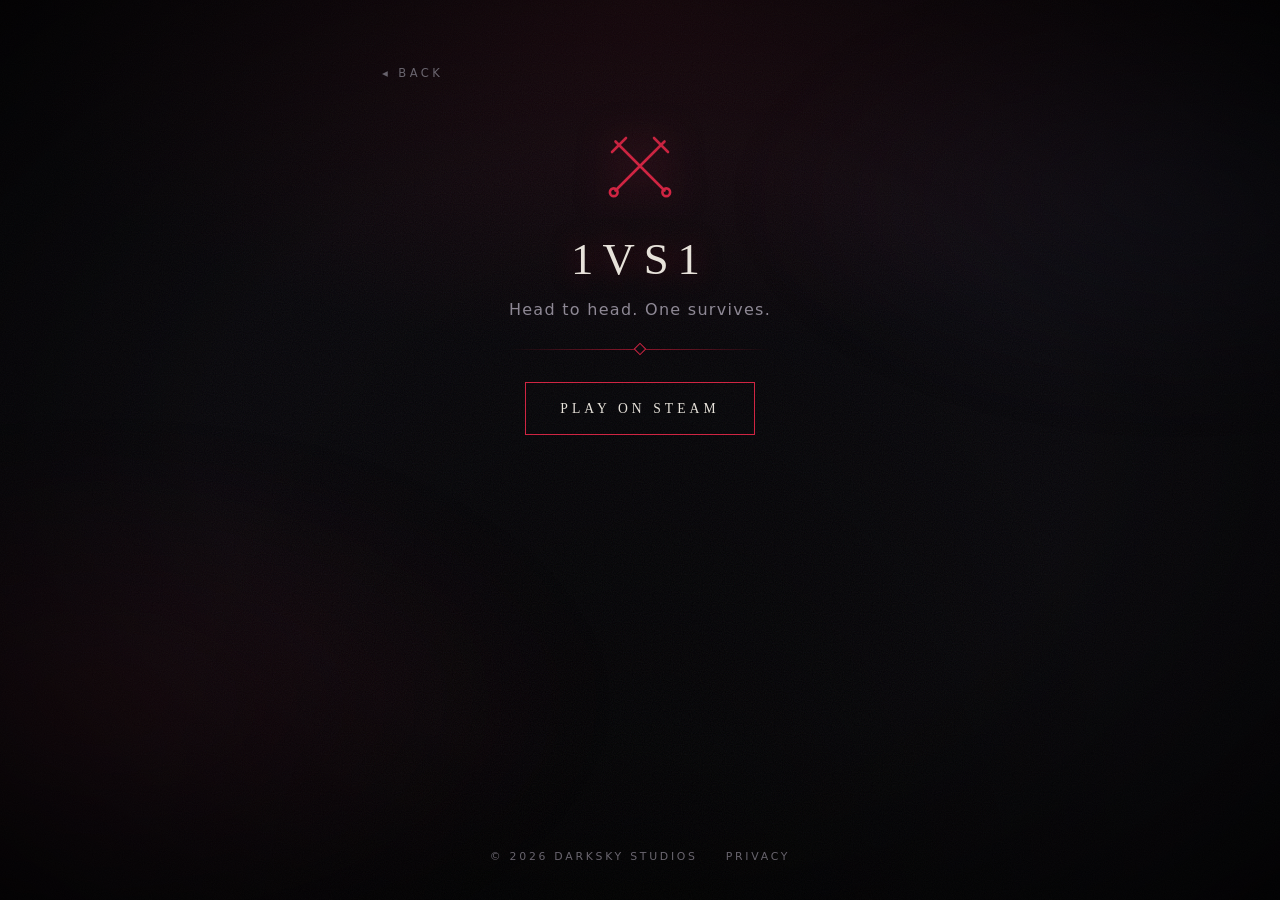
==== 1vs1/index.html @ d49f8d02 "Add files via upload" ====
<!doctype html>
<html lang="en">
<head>
<meta charset="utf-8">
<meta name="viewport" content="width=device-width, initial-scale=1">
<title>1vs1 - DarkSky Studios</title>
<meta name="description" content="1vs1. Head to head. One survives. By DarkSky Studios.">
<meta property="og:title" content="1vs1 - DarkSky Studios">
<meta property="og:description" content="1vs1. Head to head. One survives. By DarkSky Studios.">
<meta property="og:type" content="website">
<meta name="theme-color" content="#07060a">
<link rel="stylesheet" href="../assets/style.css">
<script src="../assets/site.js" defer></script>
</head>
<body>
<div class="fog" aria-hidden="true"></div>
<div class="grain" aria-hidden="true"></div>
<main class="stage game">
  <a class="back" href="../">&#9666; Back</a>
  <div class="gicon"><svg viewBox="0 0 48 48" aria-hidden="true" fill="none" stroke="currentColor" stroke-width="1.5" stroke-linecap="round"><path d="M10 10 L38 38 M38 10 L10 38"/><path d="M8 16 L16 8 M32 8 L40 16"/><circle cx="9" cy="39" r="2.2"/><circle cx="39" cy="39" r="2.2"/></svg></div>
  <h1 class="gtitle">1vs1</h1>
  <p class="gline">Head to head. One survives.</p>
  <div class="rule"><i></i></div>
  <!-- TODO: replace # with this game's Steam store page URL -->
  <a class="btn" href="#">Play on Steam</a>
  <!-- OPTIONAL: trailer / screenshots. Uncomment and edit when you have them.
  <div class="media">
    <iframe src="https://www.youtube.com/embed/VIDEO_ID" title="Trailer" allowfullscreen></iframe>
  </div>
  <div class="shots">
    <img src="../assets/1vs1-1.jpg" alt="">
    <img src="../assets/1vs1-2.jpg" alt="">
  </div>
  -->
</main>
<footer class="foot">
  <span>&copy; 2026 DarkSky Studios</span>
  <a href="../privacy/">Privacy</a>
</footer>
</body>
</html>
---- assets/style.css ----
:root {
  --bg: #07060a;
  --bone: #e9e4dc;
  --ash: #8d8794;
  --line: #241c26;
  --blood: #8f1228;
  --blood-hot: #d1203f;
  --serif: "Palatino Linotype", Palatino, "Book Antiqua", Georgia, "Times New Roman", serif;
  --sans: system-ui, -apple-system, "Segoe UI", Roboto, Helvetica, Arial, sans-serif;
}
* { box-sizing: border-box; }
html { background: var(--bg); }
body {
  margin: 0;
  min-height: 100vh;
  background:
    radial-gradient(ellipse 80% 60% at 50% 0%, rgba(143, 18, 40, .16), transparent 65%),
    radial-gradient(ellipse at 50% 120%, rgba(0, 0, 0, .9), transparent 60%),
    var(--bg);
  color: var(--bone);
  font-family: var(--sans);
  line-height: 1.7;
  -webkit-font-smoothing: antialiased;
  display: flex;
  flex-direction: column;
  position: relative;
  overflow-x: hidden;
}
body::after {
  content: "";
  position: fixed; inset: 0;
  pointer-events: none;
  background: radial-gradient(ellipse at center, transparent 45%, rgba(0, 0, 0, .75) 100%);
  z-index: 3;
}
a { color: inherit; text-decoration: none; }

/* atmosphere */
.fog {
  position: fixed; inset: -20%;
  pointer-events: none; z-index: 0;
  background:
    radial-gradient(40% 30% at 20% 70%, rgba(143, 18, 40, .12), transparent 70%),
    radial-gradient(35% 25% at 80% 30%, rgba(90, 80, 130, .10), transparent 70%);
  filter: blur(30px);
  animation: drift 40s ease-in-out infinite alternate;
}
@keyframes drift {
  from { transform: translate3d(-3%, 0, 0) scale(1); }
  to   { transform: translate3d(3%, -2%, 0) scale(1.08); }
}
.grain {
  position: fixed; inset: 0;
  pointer-events: none; z-index: 2;
  opacity: .07;
  background-image: url("data:image/svg+xml;utf8,<svg xmlns='http://www.w3.org/2000/svg' width='180' height='180'><filter id='n'><feTurbulence type='fractalNoise' baseFrequency='.9' numOctaves='2' stitchTiles='stitch'/></filter><rect width='100%' height='100%' filter='url(%23n)'/></svg>");
}

/* layout */
.stage {
  position: relative; z-index: 1;
  width: 100%;
  max-width: 560px;
  margin: 0 auto;
  padding: 64px 22px 30px;
  flex: 1;
  display: flex; flex-direction: column; align-items: center;
}

/* title */
.title { text-align: center; animation: rise 1.2s ease both; }
.moon {
  width: 76px; height: 76px;
  filter: drop-shadow(0 0 18px rgba(233, 228, 220, .35)) drop-shadow(0 0 40px rgba(143, 18, 40, .55));
  animation: breathe 6s ease-in-out infinite;
}
@keyframes breathe { 50% { filter: drop-shadow(0 0 26px rgba(233, 228, 220, .5)) drop-shadow(0 0 56px rgba(209, 32, 63, .5)); } }
.title h1 {
  font-family: var(--serif);
  font-weight: 400;
  font-size: clamp(2.6rem, 11vw, 4rem);
  letter-spacing: .32em;
  text-indent: .32em;
  text-transform: uppercase;
  margin: 14px 0 0;
  text-shadow: 0 0 30px rgba(143, 18, 40, .6);
  line-height: 1.1;
}
.sub {
  margin: 4px 0 0;
  font-family: var(--serif);
  font-size: .8rem;
  letter-spacing: .7em;
  text-indent: .7em;
  text-transform: uppercase;
  color: var(--ash);
}
.rule { display: flex; justify-content: center; margin: 26px 0; width: 100%; }
.rule i {
  position: relative; width: 70%; max-width: 260px; height: 1px;
  background: linear-gradient(90deg, transparent, var(--blood), transparent);
}
.rule i::after {
  content: ""; position: absolute; left: 50%; top: 50%;
  width: 7px; height: 7px;
  background: var(--bg); border: 1px solid var(--blood-hot);
  transform: translate(-50%, -50%) rotate(45deg);
}
.label {
  margin: 14px 0 16px;
  font-size: .68rem;
  letter-spacing: .5em; text-indent: .5em;
  text-transform: uppercase;
  color: var(--ash);
  animation: rise 1.4s .3s ease both;
}

/* game menu */
.menu { list-style: none; padding: 0; margin: 0; width: 100%; }
.menu li { animation: rise .9s calc(.4s + var(--i) * .15s) ease both; }
.menu a {
  position: relative;
  display: grid;
  grid-template-columns: 30px 38px 1fr auto 18px;
  align-items: center;
  gap: 14px;
  padding: 20px 18px;
  margin-bottom: 10px;
  border: 1px solid var(--line);
  background: linear-gradient(90deg, rgba(20, 14, 22, .85), rgba(10, 8, 12, .6));
  transition: transform .25s ease, border-color .25s ease, background .25s ease, box-shadow .25s ease;
}
.menu a::before {
  content: ""; position: absolute; left: -1px; top: -1px; bottom: -1px; width: 3px;
  background: var(--blood-hot);
  transform: scaleY(0); transition: transform .25s ease;
  box-shadow: 0 0 14px var(--blood-hot);
}
.menu .num { font-family: var(--serif); font-size: .8rem; color: var(--ash); letter-spacing: .1em; }
.menu .ico { width: 38px; height: 38px; color: var(--ash); transition: color .25s ease; }
.menu .ico svg { width: 100%; height: 100%; display: block; }
.menu .name {
  font-family: var(--serif);
  font-size: 1.15rem;
  letter-spacing: .12em;
  text-transform: uppercase;
}
.menu .tagline { font-size: .66rem; letter-spacing: .25em; text-transform: uppercase; color: var(--ash); }
.menu .cursor { color: var(--blood-hot); opacity: 0; transform: translateX(-8px); transition: .25s ease; }
.menu a:hover, .menu a:focus-visible {
  outline: none;
  transform: translateX(6px);
  border-color: var(--blood);
  background: linear-gradient(90deg, rgba(60, 14, 26, .75), rgba(10, 8, 12, .6));
  box-shadow: 0 0 28px rgba(143, 18, 40, .28);
}
.menu a:hover::before, .menu a:focus-visible::before { transform: scaleY(1); }
.menu a:hover .ico, .menu a:focus-visible .ico { color: var(--blood-hot); }
.menu a:hover .cursor, .menu a:focus-visible .cursor { opacity: 1; transform: none; }

/* game + legal pages */
.back {
  align-self: flex-start;
  font-size: .72rem; letter-spacing: .3em; text-transform: uppercase;
  color: var(--ash);
  transition: color .2s ease;
}
.back:hover { color: var(--blood-hot); }
.game { text-align: center; }
.game .back { margin-bottom: 40px; }
.gicon { width: 84px; height: 84px; color: var(--blood-hot); filter: drop-shadow(0 0 18px rgba(209, 32, 63, .5)); animation: rise 1s ease both; }
.gicon svg { width: 100%; height: 100%; }
.gtitle {
  font-family: var(--serif); font-weight: 400;
  font-size: clamp(1.9rem, 7vw, 2.8rem);
  letter-spacing: .2em; text-transform: uppercase;
  margin: 22px 0 8px;
  line-height: 1.3;
  text-shadow: 0 0 26px rgba(143, 18, 40, .55);
  animation: rise 1s .1s ease both;
}
.gline { margin: 0; color: var(--ash); letter-spacing: .08em; animation: rise 1s .2s ease both; }
.btn {
  display: inline-block;
  margin-top: 6px;
  padding: 14px 34px;
  font-family: var(--serif);
  font-size: .85rem; letter-spacing: .3em; text-transform: uppercase;
  border: 1px solid var(--blood-hot);
  color: var(--bone);
  transition: background .25s ease, box-shadow .25s ease;
  animation: rise 1s .3s ease both;
}
.btn:hover, .btn:focus-visible {
  outline: none;
  background: var(--blood);
  box-shadow: 0 0 30px rgba(209, 32, 63, .5);
}
.media { width: 100%; aspect-ratio: 16 / 9; margin-top: 40px; border: 1px solid var(--line); }
.media iframe { width: 100%; height: 100%; border: 0; }
.shots { display: grid; grid-template-columns: 1fr 1fr; gap: 10px; width: 100%; margin-top: 10px; }
.shots img { width: 100%; display: block; border: 1px solid var(--line); }

.legal { align-items: stretch; }
.legal .back { margin-bottom: 30px; }
.legal .gtitle { text-align: center; font-size: clamp(1.6rem, 6vw, 2.2rem); }
.legal .meta { text-align: center; color: var(--ash); font-size: .8rem; letter-spacing: .1em; margin: 0; }
.legal h2 {
  font-family: var(--serif); font-weight: 400;
  font-size: .95rem; letter-spacing: .2em; text-transform: uppercase;
  color: var(--blood-hot);
  margin: 34px 0 8px;
}
.legal p, .legal li { color: #cbc5bd; font-size: .95rem; }
.legal ul { padding-left: 20px; }

/* footer */
.foot {
  position: relative; z-index: 1;
  display: flex; justify-content: center; gap: 28px;
  padding: 26px 20px 34px;
  font-size: .68rem; letter-spacing: .25em; text-transform: uppercase;
  color: var(--ash);
}
.foot a:hover { color: var(--blood-hot); }

@keyframes rise { from { opacity: 0; transform: translateY(14px); } to { opacity: 1; transform: none; } }

@media (max-width: 520px) {
  .menu a { grid-template-columns: 24px 32px 1fr 14px; gap: 10px; padding: 16px 14px; }
  .menu .tagline { display: none; }
  .menu .name { font-size: 1rem; letter-spacing: .08em; }
  .menu .ico { width: 32px; height: 32px; }
}
@media (prefers-reduced-motion: reduce) {
  *, *::before, *::after { animation: none !important; transition: none !important; }
}
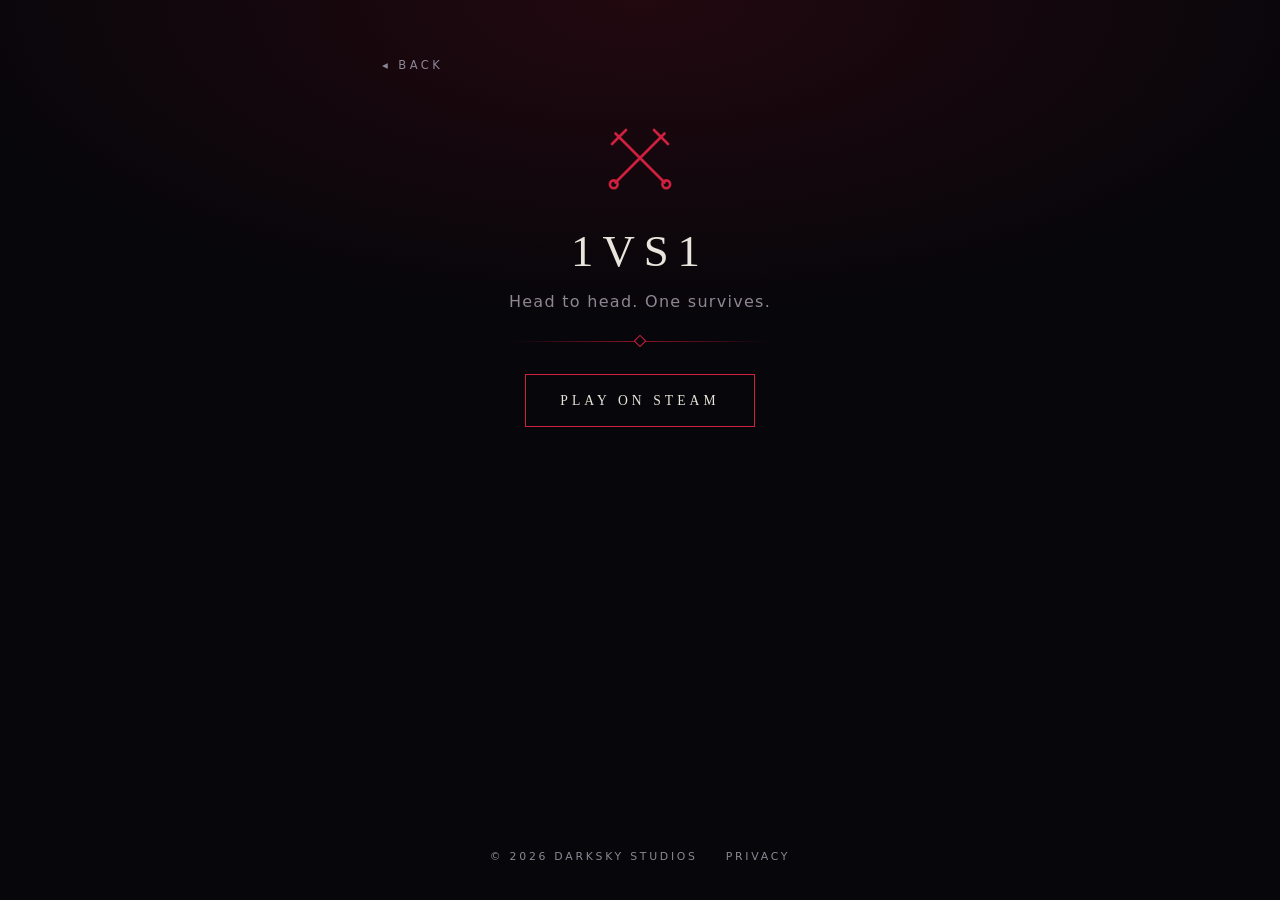
==== commit 14f1e2ca: "Add files via upload" ====
--- a/1vs1/index.html
+++ b/1vs1/index.html
@@ -9,12 +9,12 @@
 <meta property="og:description" content="1vs1. Head to head. One survives. By DarkSky Studios.">
 <meta property="og:type" content="website">
 <meta name="theme-color" content="#07060a">
-<link rel="stylesheet" href="../assets/style.css">
-<script src="../assets/site.js" defer></script>
+<link rel="icon" type="image/png" href="../assets/favicon.png">
+<link rel="apple-touch-icon" href="../assets/apple-touch-icon.png">
+<style>html,body{background:#07060a}</style>
+<link rel="stylesheet" href="../assets/style.css?v=4">
 </head>
 <body>
-<div class="fog" aria-hidden="true"></div>
-<div class="grain" aria-hidden="true"></div>
 <main class="stage game">
   <a class="back" href="../">&#9666; Back</a>
   <div class="gicon"><svg viewBox="0 0 48 48" aria-hidden="true" fill="none" stroke="currentColor" stroke-width="1.5" stroke-linecap="round"><path d="M10 10 L38 38 M38 10 L10 38"/><path d="M8 16 L16 8 M32 8 L40 16"/><circle cx="9" cy="39" r="2.2"/><circle cx="39" cy="39" r="2.2"/></svg></div>
--- a/assets/style.css
+++ b/assets/style.css
@@ -13,68 +13,27 @@
 body {
   margin: 0;
   min-height: 100vh;
-  background:
-    radial-gradient(ellipse 80% 60% at 50% 0%, rgba(143, 18, 40, .16), transparent 65%),
-    radial-gradient(ellipse at 50% 120%, rgba(0, 0, 0, .9), transparent 60%),
-    var(--bg);
+  background: radial-gradient(ellipse 80% 50% at 50% 0%, rgba(143, 18, 40, .2), transparent 70%), var(--bg);
   color: var(--bone);
   font-family: var(--sans);
   line-height: 1.7;
-  -webkit-font-smoothing: antialiased;
   display: flex;
   flex-direction: column;
-  position: relative;
-  overflow-x: hidden;
-}
-body::after {
-  content: "";
-  position: fixed; inset: 0;
-  pointer-events: none;
-  background: radial-gradient(ellipse at center, transparent 45%, rgba(0, 0, 0, .75) 100%);
-  z-index: 3;
 }
 a { color: inherit; text-decoration: none; }
 
-/* atmosphere */
-.fog {
-  position: fixed; inset: -20%;
-  pointer-events: none; z-index: 0;
-  background:
-    radial-gradient(40% 30% at 20% 70%, rgba(143, 18, 40, .12), transparent 70%),
-    radial-gradient(35% 25% at 80% 30%, rgba(90, 80, 130, .10), transparent 70%);
-  filter: blur(30px);
-  animation: drift 40s ease-in-out infinite alternate;
-}
-@keyframes drift {
-  from { transform: translate3d(-3%, 0, 0) scale(1); }
-  to   { transform: translate3d(3%, -2%, 0) scale(1.08); }
-}
-.grain {
-  position: fixed; inset: 0;
-  pointer-events: none; z-index: 2;
-  opacity: .07;
-  background-image: url("data:image/svg+xml;utf8,<svg xmlns='http://www.w3.org/2000/svg' width='180' height='180'><filter id='n'><feTurbulence type='fractalNoise' baseFrequency='.9' numOctaves='2' stitchTiles='stitch'/></filter><rect width='100%' height='100%' filter='url(%23n)'/></svg>");
-}
-
-/* layout */
 .stage {
-  position: relative; z-index: 1;
   width: 100%;
   max-width: 560px;
   margin: 0 auto;
-  padding: 64px 22px 30px;
+  padding: 56px 22px 30px;
   flex: 1;
   display: flex; flex-direction: column; align-items: center;
 }
 
 /* title */
-.title { text-align: center; animation: rise 1.2s ease both; }
-.moon {
-  width: 76px; height: 76px;
-  filter: drop-shadow(0 0 18px rgba(233, 228, 220, .35)) drop-shadow(0 0 40px rgba(143, 18, 40, .55));
-  animation: breathe 6s ease-in-out infinite;
-}
-@keyframes breathe { 50% { filter: drop-shadow(0 0 26px rgba(233, 228, 220, .5)) drop-shadow(0 0 56px rgba(209, 32, 63, .5)); } }
+.title { text-align: center; }
+.logo { display: block; margin: 0 auto; height: 150px; width: auto; }
 .title h1 {
   font-family: var(--serif);
   font-weight: 400;
@@ -83,7 +42,6 @@
   text-indent: .32em;
   text-transform: uppercase;
   margin: 14px 0 0;
-  text-shadow: 0 0 30px rgba(143, 18, 40, .6);
   line-height: 1.1;
 }
 .sub {
@@ -106,38 +64,28 @@
   background: var(--bg); border: 1px solid var(--blood-hot);
   transform: translate(-50%, -50%) rotate(45deg);
 }
-.label {
-  margin: 14px 0 16px;
-  font-size: .68rem;
-  letter-spacing: .5em; text-indent: .5em;
-  text-transform: uppercase;
-  color: var(--ash);
-  animation: rise 1.4s .3s ease both;
-}
 
 /* game menu */
-.menu { list-style: none; padding: 0; margin: 0; width: 100%; }
-.menu li { animation: rise .9s calc(.4s + var(--i) * .15s) ease both; }
+.menu { list-style: none; padding: 0; margin: 10px 0 0; width: 100%; }
 .menu a {
   position: relative;
   display: grid;
-  grid-template-columns: 30px 38px 1fr auto 18px;
+  grid-template-columns: 30px 38px 1fr 18px;
   align-items: center;
   gap: 14px;
   padding: 20px 18px;
   margin-bottom: 10px;
   border: 1px solid var(--line);
-  background: linear-gradient(90deg, rgba(20, 14, 22, .85), rgba(10, 8, 12, .6));
-  transition: transform .25s ease, border-color .25s ease, background .25s ease, box-shadow .25s ease;
+  background-color: #100c13;
+  transition: transform .15s ease, border-color .15s ease, background-color .15s ease;
 }
 .menu a::before {
   content: ""; position: absolute; left: -1px; top: -1px; bottom: -1px; width: 3px;
   background: var(--blood-hot);
-  transform: scaleY(0); transition: transform .25s ease;
-  box-shadow: 0 0 14px var(--blood-hot);
+  transform: scaleY(0); transition: transform .15s ease;
 }
 .menu .num { font-family: var(--serif); font-size: .8rem; color: var(--ash); letter-spacing: .1em; }
-.menu .ico { width: 38px; height: 38px; color: var(--ash); transition: color .25s ease; }
+.menu .ico { width: 38px; height: 38px; color: var(--ash); }
 .menu .ico svg { width: 100%; height: 100%; display: block; }
 .menu .name {
   font-family: var(--serif);
@@ -145,30 +93,27 @@
   letter-spacing: .12em;
   text-transform: uppercase;
 }
-.menu .tagline { font-size: .66rem; letter-spacing: .25em; text-transform: uppercase; color: var(--ash); }
-.menu .cursor { color: var(--blood-hot); opacity: 0; transform: translateX(-8px); transition: .25s ease; }
+.menu .cursor { color: var(--blood-hot); opacity: 0; }
 .menu a:hover, .menu a:focus-visible {
   outline: none;
   transform: translateX(6px);
   border-color: var(--blood);
-  background: linear-gradient(90deg, rgba(60, 14, 26, .75), rgba(10, 8, 12, .6));
-  box-shadow: 0 0 28px rgba(143, 18, 40, .28);
+  background-color: #2a0f19;
 }
 .menu a:hover::before, .menu a:focus-visible::before { transform: scaleY(1); }
 .menu a:hover .ico, .menu a:focus-visible .ico { color: var(--blood-hot); }
-.menu a:hover .cursor, .menu a:focus-visible .cursor { opacity: 1; transform: none; }
+.menu a:hover .cursor, .menu a:focus-visible .cursor { opacity: 1; }
 
 /* game + legal pages */
 .back {
   align-self: flex-start;
   font-size: .72rem; letter-spacing: .3em; text-transform: uppercase;
   color: var(--ash);
-  transition: color .2s ease;
 }
 .back:hover { color: var(--blood-hot); }
 .game { text-align: center; }
 .game .back { margin-bottom: 40px; }
-.gicon { width: 84px; height: 84px; color: var(--blood-hot); filter: drop-shadow(0 0 18px rgba(209, 32, 63, .5)); animation: rise 1s ease both; }
+.gicon { width: 84px; height: 84px; color: var(--blood-hot); }
 .gicon svg { width: 100%; height: 100%; }
 .gtitle {
   font-family: var(--serif); font-weight: 400;
@@ -176,10 +121,8 @@
   letter-spacing: .2em; text-transform: uppercase;
   margin: 22px 0 8px;
   line-height: 1.3;
-  text-shadow: 0 0 26px rgba(143, 18, 40, .55);
-  animation: rise 1s .1s ease both;
 }
-.gline { margin: 0; color: var(--ash); letter-spacing: .08em; animation: rise 1s .2s ease both; }
+.gline { margin: 0; color: var(--ash); letter-spacing: .08em; }
 .btn {
   display: inline-block;
   margin-top: 6px;
@@ -188,14 +131,9 @@
   font-size: .85rem; letter-spacing: .3em; text-transform: uppercase;
   border: 1px solid var(--blood-hot);
   color: var(--bone);
-  transition: background .25s ease, box-shadow .25s ease;
-  animation: rise 1s .3s ease both;
+  transition: background-color .15s ease;
 }
-.btn:hover, .btn:focus-visible {
-  outline: none;
-  background: var(--blood);
-  box-shadow: 0 0 30px rgba(209, 32, 63, .5);
-}
+.btn:hover, .btn:focus-visible { outline: none; background-color: var(--blood); }
 .media { width: 100%; aspect-ratio: 16 / 9; margin-top: 40px; border: 1px solid var(--line); }
 .media iframe { width: 100%; height: 100%; border: 0; }
 .shots { display: grid; grid-template-columns: 1fr 1fr; gap: 10px; width: 100%; margin-top: 10px; }
@@ -216,7 +154,6 @@
 
 /* footer */
 .foot {
-  position: relative; z-index: 1;
   display: flex; justify-content: center; gap: 28px;
   padding: 26px 20px 34px;
   font-size: .68rem; letter-spacing: .25em; text-transform: uppercase;
@@ -224,14 +161,8 @@
 }
 .foot a:hover { color: var(--blood-hot); }
 
-@keyframes rise { from { opacity: 0; transform: translateY(14px); } to { opacity: 1; transform: none; } }
-
 @media (max-width: 520px) {
   .menu a { grid-template-columns: 24px 32px 1fr 14px; gap: 10px; padding: 16px 14px; }
-  .menu .tagline { display: none; }
   .menu .name { font-size: 1rem; letter-spacing: .08em; }
   .menu .ico { width: 32px; height: 32px; }
 }
-@media (prefers-reduced-motion: reduce) {
-  *, *::before, *::after { animation: none !important; transition: none !important; }
-}
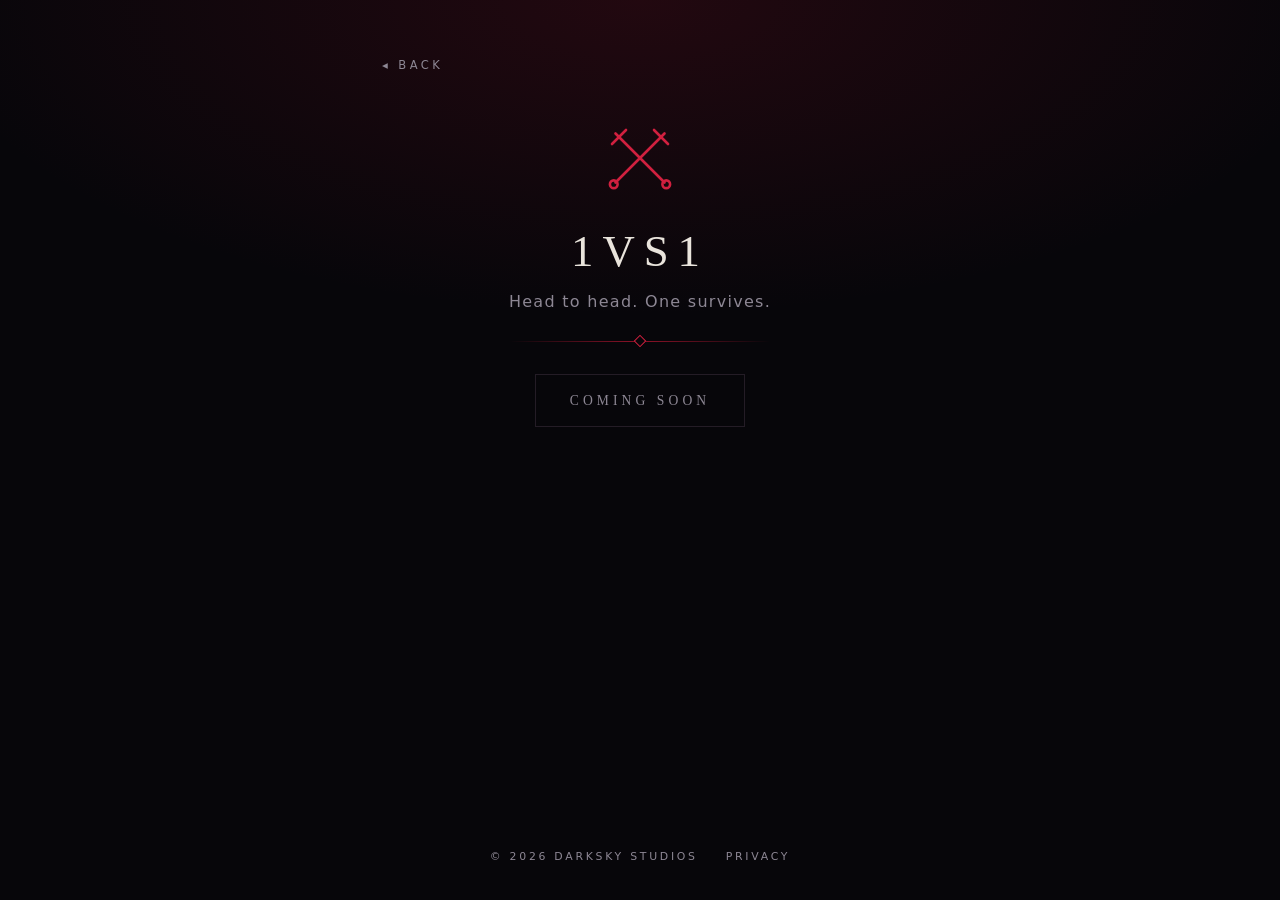
==== commit e7ede89d: "Add files via upload" ====
--- a/1vs1/index.html
+++ b/1vs1/index.html
@@ -12,7 +12,7 @@
 <link rel="icon" type="image/png" href="../assets/favicon.png">
 <link rel="apple-touch-icon" href="../assets/apple-touch-icon.png">
 <style>html,body{background:#07060a}</style>
-<link rel="stylesheet" href="../assets/style.css?v=4">
+<link rel="stylesheet" href="../assets/style.css?v=5">
 </head>
 <body>
 <main class="stage game">
@@ -21,17 +21,8 @@
   <h1 class="gtitle">1vs1</h1>
   <p class="gline">Head to head. One survives.</p>
   <div class="rule"><i></i></div>
-  <!-- TODO: replace # with this game's Steam store page URL -->
-  <a class="btn" href="#">Play on Steam</a>
-  <!-- OPTIONAL: trailer / screenshots. Uncomment and edit when you have them.
-  <div class="media">
-    <iframe src="https://www.youtube.com/embed/VIDEO_ID" title="Trailer" allowfullscreen></iframe>
-  </div>
-  <div class="shots">
-    <img src="../assets/1vs1-1.jpg" alt="">
-    <img src="../assets/1vs1-2.jpg" alt="">
-  </div>
-  -->
+  <!-- TODO: when the Steam page is live, replace the line below with: <a class="btn" href="STEAM_URL" target="_blank" rel="noopener">Wishlist on Steam</a> -->
+  <span class="soon">Coming soon</span>
 </main>
 <footer class="foot">
   <span>&copy; 2026 DarkSky Studios</span>
--- a/assets/style.css
+++ b/assets/style.css
@@ -134,6 +134,16 @@
   transition: background-color .15s ease;
 }
 .btn:hover, .btn:focus-visible { outline: none; background-color: var(--blood); }
+.soon {
+  display: inline-block;
+  margin-top: 6px;
+  padding: 14px 34px;
+  font-family: var(--serif);
+  font-size: .85rem; letter-spacing: .3em; text-transform: uppercase;
+  border: 1px solid var(--line);
+  color: var(--ash);
+}
+.art { display: block; width: 100%; height: auto; margin-top: 34px; border: 1px solid var(--line); background: #100c13; }
 .media { width: 100%; aspect-ratio: 16 / 9; margin-top: 40px; border: 1px solid var(--line); }
 .media iframe { width: 100%; height: 100%; border: 0; }
 .shots { display: grid; grid-template-columns: 1fr 1fr; gap: 10px; width: 100%; margin-top: 10px; }
@@ -150,6 +160,8 @@
   margin: 34px 0 8px;
 }
 .legal p, .legal li { color: #cbc5bd; font-size: .95rem; }
+.legal a { color: var(--blood-hot); }
+.legal a:hover { text-decoration: underline; }
 .legal ul { padding-left: 20px; }
 
 /* footer */
